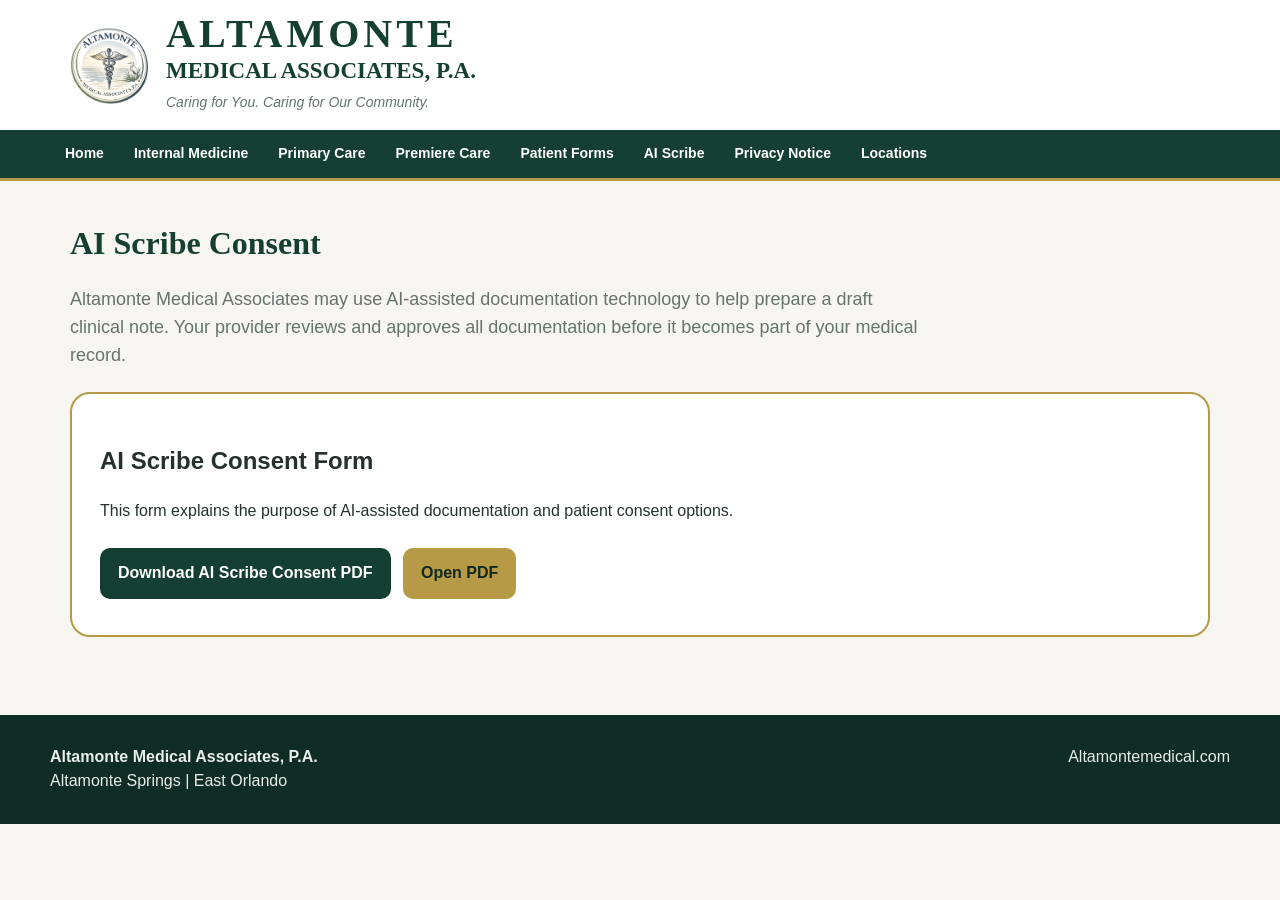
==== ai-scribe-consent.html @ 3f4cb109 "Add files via upload" ====
<!doctype html>
<html lang="en">
<head>
<meta charset="utf-8">
<meta name="viewport" content="width=device-width, initial-scale=1">
<title>AI Scribe Consent | Altamonte Medical Associates</title>
<meta name="description" content="Altamonte Medical Associates, P.A. provides physician-led internal medicine and primary care in Altamonte Springs and East Orlando.">
<link rel="stylesheet" href="styles.css">
</head>
<body>
<header class="site-header">
  <div class="header-inner">
    <img src="logo.png" alt="Altamonte Medical Associates logo" class="logo">
    <div>
      <div class="brand-main">ALTAMONTE</div>
      <div class="brand-sub">MEDICAL ASSOCIATES, P.A.</div>
      <div class="tagline">Caring for You. Caring for Our Community.</div>
    </div>
    <button class="menu-toggle" aria-expanded="false">Menu</button>
  </div>
  <nav class="nav">
    <div class="nav-inner">
      <a href="index.html">Home</a>
      <a href="internal-medicine-orlando.html">Internal Medicine</a>
      <a href="primary-care-orlando.html">Primary Care</a>
      <a href="premiere-care-orlando.html">Premiere Care</a>
      <a href="intake-forms.html">Patient Forms</a>
      <a href="ai-scribe-consent.html">AI Scribe</a>
      <a href="notice-of-privacy.html">Privacy Notice</a>
      <a href="locations.html">Locations</a>
    </div>
  </nav>
</header>

<main class="container">
  <h1 class="section-title">AI Scribe Consent</h1>
  <p class="lead">Altamonte Medical Associates may use AI-assisted documentation technology to help prepare a draft clinical note. Your provider reviews and approves all documentation before it becomes part of your medical record.</p>
  <div class="form-download">
    <h2>AI Scribe Consent Form</h2>
    <p>This form explains the purpose of AI-assisted documentation and patient consent options.</p>
    <a class="btn green" href="ai-scribe-consent-form.pdf" download>Download AI Scribe Consent PDF</a>
    <a class="btn" href="ai-scribe-consent-form.pdf" target="_blank" rel="noopener">Open PDF</a>
  </div>
</main>
<footer>
  <div class="footer-inner">
    <div><strong>Altamonte Medical Associates, P.A.</strong><br>Altamonte Springs | East Orlando</div>
    <div>Altamontemedical.com</div>
  </div>
</footer>
<script src="script.js"></script>
</body>
</html>
---- styles.css ----
:root{
  --green:#143f32;
  --green2:#0f2d25;
  --gold:#b79a45;
  --cream:#f7f5ef;
  --light:#fbfaf6;
  --text:#26302d;
  --muted:#66736e;
  --border:#ddd7c5;
}
*{box-sizing:border-box}
html{scroll-behavior:smooth}
body{
  margin:0;
  font-family:Arial, Helvetica, sans-serif;
  color:var(--text);
  background:var(--cream);
  line-height:1.55;
}
a{color:var(--green)}
.site-header{
  background:#fff;
  border-bottom:3px solid var(--gold);
  position:sticky;
  top:0;
  z-index:20;
}
.header-inner{
  max-width:1180px;
  margin:0 auto;
  padding:16px 20px;
  display:flex;
  align-items:center;
  gap:18px;
}
.logo{width:78px;height:78px;object-fit:contain;flex:0 0 auto}
.brand-main{
  font-family:Georgia,'Times New Roman',serif;
  color:var(--green);
  font-weight:700;
  letter-spacing:4px;
  font-size:40px;
  line-height:.92;
}
.brand-sub{
  font-family:Georgia,'Times New Roman',serif;
  color:var(--green);
  font-weight:700;
  font-size:23px;
}
.tagline{font-style:italic;color:var(--muted);font-size:14px;margin-top:4px}
.menu-toggle{
  margin-left:auto;
  border:2px solid var(--green);
  background:#fff;
  color:var(--green);
  border-radius:9px;
  padding:10px 14px;
  font-weight:700;
  display:none;
}
.nav{
  background:var(--green);
}
.nav-inner{
  max-width:1180px;
  margin:0 auto;
  display:flex;
  flex-wrap:wrap;
}
.nav a{
  color:#fff;
  text-decoration:none;
  padding:13px 15px;
  display:block;
  font-size:14px;
  font-weight:700;
}
.nav a:hover{background:#205646}
.hero{
  background:linear-gradient(135deg,var(--green2),#235b49);
  color:#fff;
  border-bottom:5px solid var(--gold);
}
.hero-inner{
  max-width:1180px;
  margin:0 auto;
  padding:64px 20px;
  display:grid;
  grid-template-columns:1.35fr .85fr;
  gap:32px;
  align-items:center;
}
.kicker{color:#e9d99f;text-transform:uppercase;letter-spacing:2px;font-weight:700;font-size:13px}
.hero h1{
  font-family:Georgia,'Times New Roman',serif;
  font-size:46px;
  line-height:1.1;
  margin:10px 0 16px;
}
.hero p{font-size:18px;color:#f4f6f3}
.panel{
  background:#fff;
  color:var(--text);
  border:1px solid var(--border);
  border-radius:20px;
  padding:28px;
  box-shadow:0 12px 30px rgba(0,0,0,.13);
}
.panel h3{margin-top:0}
.btn{
  display:inline-block;
  background:var(--gold);
  color:#102a22;
  padding:13px 18px;
  border-radius:10px;
  font-weight:800;
  text-decoration:none;
  margin:8px 8px 8px 0;
}
.btn.green{background:var(--green);color:#fff}
.btn.outline{background:transparent;border:2px solid #fff;color:#fff}
.btn.white{background:#fff;color:var(--green)}
.container{max-width:1180px;margin:0 auto;padding:38px 20px}
.section-title{
  font-family:Georgia,'Times New Roman',serif;
  color:var(--green);
  font-size:32px;
  margin:0 0 10px;
}
.lead{font-size:18px;color:var(--muted);max-width:850px}
.grid{display:grid;grid-template-columns:repeat(3,1fr);gap:18px}
.grid.two{grid-template-columns:repeat(2,1fr)}
.card{
  background:#fff;
  border:1px solid var(--border);
  border-radius:18px;
  padding:24px;
  box-shadow:0 6px 20px rgba(0,0,0,.05);
}
.card h3{
  font-family:Georgia,'Times New Roman',serif;
  color:var(--green);
  margin:0 0 10px;
}
.callout{
  border-left:5px solid var(--gold);
  background:#fffdf7;
  padding:18px 20px;
  border-radius:12px;
}
.location{
  background:#fff;
  border:1px solid var(--border);
  border-radius:18px;
  padding:24px;
}
.form-download{
  background:#fff;
  border:2px solid var(--gold);
  border-radius:20px;
  padding:28px;
  margin-top:22px;
}
footer{
  background:var(--green2);
  color:#e8eee9;
  padding:30px 20px;
  margin-top:40px;
}
.footer-inner{max-width:1180px;margin:0 auto;display:flex;justify-content:space-between;gap:18px;flex-wrap:wrap}
.small{font-size:13px;color:var(--muted)}
@media(max-width:850px){
  .menu-toggle{display:block}
  .nav{display:none}
  .nav.open{display:block}
  .nav-inner{display:block}
  .header-inner{align-items:flex-start}
  .logo{width:64px;height:64px}
  .brand-main{font-size:30px}
  .brand-sub{font-size:17px}
  .hero-inner{grid-template-columns:1fr;padding:42px 20px}
  .hero h1{font-size:35px}
  .grid,.grid.two{grid-template-columns:1fr}
}
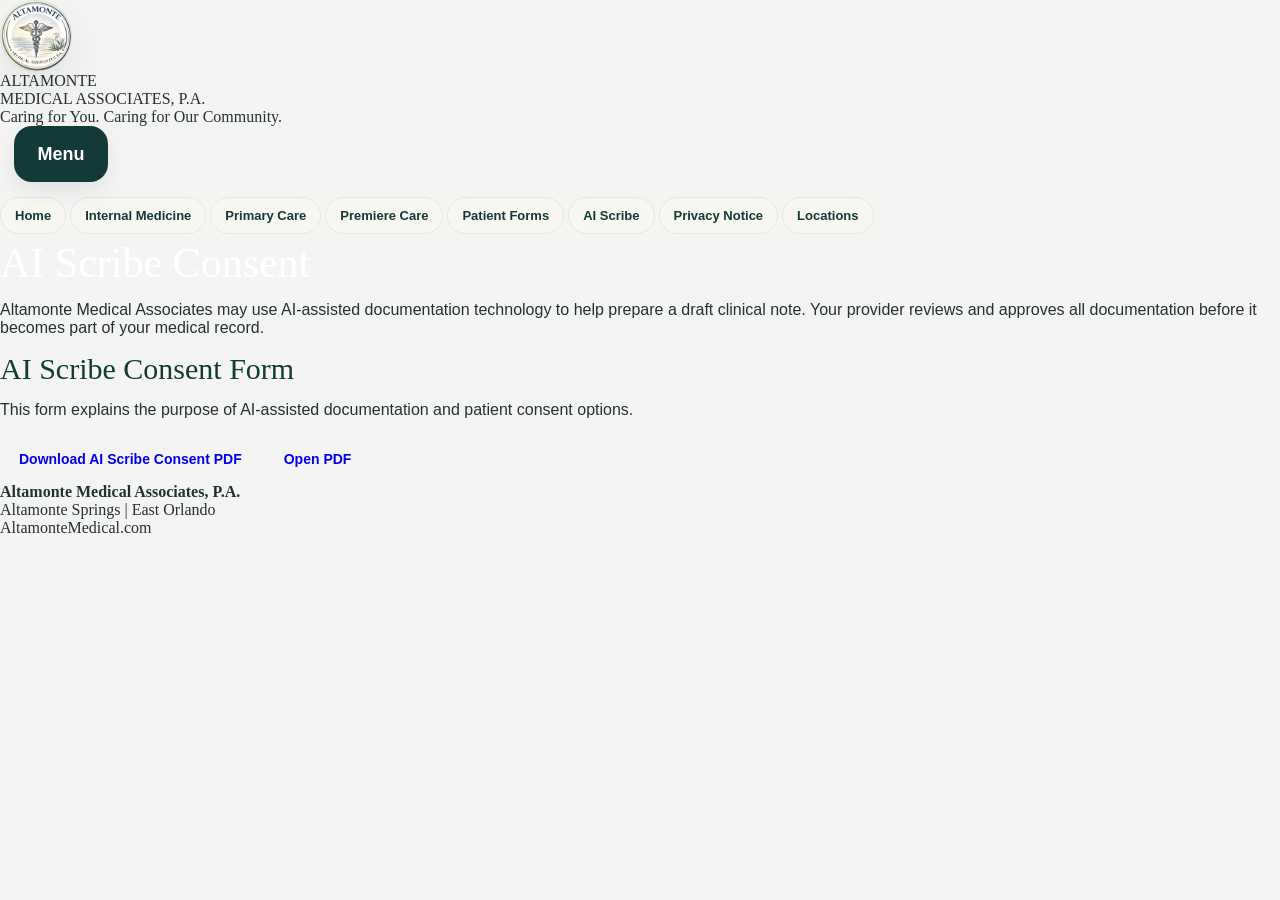
==== commit 6c45adc4: "Add files via upload" ====
--- a/ai-scribe-consent.html
+++ b/ai-scribe-consent.html
@@ -45,7 +45,7 @@
 <footer>
   <div class="footer-inner">
     <div><strong>Altamonte Medical Associates, P.A.</strong><br>Altamonte Springs | East Orlando</div>
-    <div>Altamontemedical.com</div>
+    <div>AltamonteMedical.com</div>
   </div>
 </footer>
 <script src="script.js"></script>
--- a/styles.css
+++ b/styles.css
@@ -1,186 +1,624 @@
-
-:root{
-  --green:#143f32;
-  --green2:#0f2d25;
-  --gold:#b79a45;
-  --cream:#f7f5ef;
-  --light:#fbfaf6;
-  --text:#26302d;
-  --muted:#66736e;
-  --border:#ddd7c5;
-}
-*{box-sizing:border-box}
-html{scroll-behavior:smooth}
-body{
-  margin:0;
-  font-family:Arial, Helvetica, sans-serif;
-  color:var(--text);
-  background:var(--cream);
-  line-height:1.55;
-}
-a{color:var(--green)}
-.site-header{
-  background:#fff;
-  border-bottom:3px solid var(--gold);
-  position:sticky;
-  top:0;
-  z-index:20;
-}
-.header-inner{
-  max-width:1180px;
-  margin:0 auto;
-  padding:16px 20px;
-  display:flex;
+:root{--deep:#123a38;--gold:#b38a4a;--ink:#243131;--muted:#5f6d6b;--line:#d8ddd9;--panel:#f8f6f1;--shadow:0 18px 40px rgba(16,24,40,.08)}
+*{box-sizing:border-box}html{scroll-behavior:smooth}body{margin:0;font-family:Georgia,"Times New Roman",serif;background:#f4f5f3;color:var(--ink)}
+.wrap{max-width:1120px;margin:0 auto;padding:0 20px}.topbar{background:linear-gradient(180deg,#fff,#fbfaf8);border-bottom:1px solid rgba(18,58,56,.08);position:sticky;top:0;z-index:10}
+.brand{display:flex;align-items:center;justify-content:space-between;gap:20px;padding:22px 0}.brand-left{display:flex;align-items:center;gap:18px}
+.logo{width:72px;height:72px;border-radius:50%;display:flex;align-items:center;justify-content:center;background:radial-gradient(circle at 35% 35%,#fff,#f1ede5 65%,#e7e0d1 100%);border:1px solid rgba(18,58,56,.1);box-shadow:var(--shadow);color:var(--deep);font-weight:700;font-size:27px}
+.kicker,.eyebrow,.mini,label,input,select,textarea,p,li,a,button,.notice,.form-sub,.small{font-family:Arial,sans-serif}.kicker{color:var(--gold);font-size:12px;font-weight:700;letter-spacing:.18em;text-transform:uppercase}
+.name{font-size:40px;line-height:.95;color:var(--deep);margin:6px 0 0;font-weight:600}.line{flex:1;height:1px;background:linear-gradient(90deg,rgba(179,138,74,.55),rgba(179,138,74,.08))}
+.hero,.card,.form-card{background:#fff;border-radius:30px;box-shadow:var(--shadow);border:1px solid rgba(18,58,56,.06)}.hero{margin:28px 0;overflow:hidden;background:radial-gradient(circle at 80% 20%,rgba(179,138,74,.14),transparent 28%),linear-gradient(135deg,#143c3a,#1a4d4a 56%,#173e3c);color:#fff}
+.hero-inner{padding:40px 38px}.eyebrow{display:inline-block;padding:9px 15px;border-radius:999px;background:rgba(255,255,255,.08);border:1px solid rgba(255,255,255,.12);color:#eedbb8;font-size:12px;font-weight:700;letter-spacing:.18em;text-transform:uppercase}
+h1{margin:16px 0 14px;color:#fff;font-size:42px;line-height:1.02;font-weight:500}h2{margin:0 0 10px;color:var(--deep);font-size:30px;line-height:1.08;font-weight:500}
+.hero p{font-size:16px;line-height:1.72;max-width:760px;color:rgba(255,255,255,.92)}.actions{display:flex;flex-wrap:wrap;gap:12px;margin-top:20px}
+.btn{display:inline-flex;align-items:center;justify-content:center;min-height:48px;padding:12px 18px;border-radius:999px;text-decoration:none;border:1px solid transparent;font-weight:700;font-size:14px}.btn-primary{background:#fff;color:var(--deep)}.btn-secondary{background:rgba(255,255,255,.08);border-color:rgba(255,255,255,.18);color:#fff}
+.section{padding:0 0 24px}.grid{display:grid;grid-template-columns:1.1fr .9fr;gap:24px}.card{padding:28px}ul{padding-left:18px;margin:8px 0 0}li{margin:8px 0;line-height:1.65;color:#3d4b4a}
+.notice{padding:14px 16px;background:#fbf8f2;border-left:4px solid var(--gold);border-radius:14px;font-size:14px;line-height:1.7;color:#495756}.meta{padding:16px 18px;background:var(--panel);border-radius:20px;border:1px solid rgba(18,58,56,.08);margin:0 0 12px}.meta .mini{display:block;color:var(--gold);font-size:12px;font-weight:700;letter-spacing:.12em;text-transform:uppercase;margin-bottom:6px}.meta div{font-size:15px;line-height:1.58}
+.nav{display:flex;flex-wrap:wrap;gap:10px;margin:24px 0 18px}.nav a{text-decoration:none;padding:10px 14px;border-radius:999px;background:var(--panel);border:1px solid rgba(18,58,56,.08);font-size:13px;font-weight:700;color:var(--deep)}
+.form-card{padding:26px;margin:18px 0}.form-sub{font-size:14px;color:var(--muted)}.fieldgrid{display:grid;grid-template-columns:1fr 1fr;gap:16px}.fieldgrid3{display:grid;grid-template-columns:1fr 1fr 1fr;gap:16px}.field{display:flex;flex-direction:column;gap:8px}
+label{font-size:13px;font-weight:700;color:var(--deep)}input,select,textarea{padding:12px 14px;border-radius:15px;border:1px solid var(--line);font-size:15px;background:#fff;color:var(--ink);width:100%}textarea{min-height:118px;resize:vertical}
+fieldset{border:1px solid rgba(18,58,56,.09);border-radius:16px;padding:14px}legend{padding:0 8px;font-family:Arial,sans-serif;font-size:13px;color:var(--deep);font-weight:700}.inline{display:flex;flex-wrap:wrap;gap:16px}
+.print-actions{display:flex;flex-wrap:wrap;gap:12px;margin-top:20px}button{padding:12px 18px;border:none;border-radius:999px;background:var(--deep);color:#fff;font-weight:700;cursor:pointer}button.alt{background:#e8efee;color:var(--deep)}.small{font-size:12px;color:#677573;line-height:1.6}
+@media print{.topbar,.nav,.actions,.print-actions{display:none!important}body{background:#fff}.card,.hero,.form-card{box-shadow:none;border:1px solid #ccc}}
+@media (max-width:860px){.grid,.fieldgrid,.fieldgrid3{grid-template-columns:1fr}.name{font-size:30px}h1{font-size:32px}}
+.site-logo{width:82px;height:82px;object-fit:contain;display:block;flex:0 0 auto}
+
+
+
+
+
+
+.topbar{position:sticky;top:0;z-index:1000;transition:padding .22s ease, box-shadow .22s ease, background .22s ease}
+.brand{transition:padding .22s ease, gap .22s ease}
+.practice-name{transition:font-size .22s ease, line-height .22s ease}
+.practice-kicker{transition:font-size .22s ease}
+.site-logo{transition:width .22s ease, height .22s ease}
+.topbar.scrolled{box-shadow:0 10px 24px rgba(16,24,40,.08);background:rgba(255,255,255,.96)}
+.topbar.scrolled .brand{padding:14px 0}
+.topbar.scrolled .site-logo{width:64px;height:64px}
+.topbar.scrolled .practice-name{font-size:32px}
+.topbar.scrolled .practice-kicker{font-size:11px}
+@media (max-width:860px){
+  .site-logo{width:68px;height:68px}
+  .topbar.scrolled .site-logo{width:52px;height:52px}
+  .topbar.scrolled .practice-name{font-size:24px}
+  .brand-left{align-items:center}
+}
+
+
+
+
+
+.mobile-menu a{text-decoration:none;color:#123a38;font-family:Arial,sans-serif;font-size:14px;font-weight:700}
+
+@media (max-width:860px){
+  
+  .desktop-links{display:none !important}
+}
+
+
+
+
+
+
+
+
+
+
+
+
+.menu-toggle{
+  display:inline-flex;
   align-items:center;
-  gap:18px;
-}
-.logo{width:78px;height:78px;object-fit:contain;flex:0 0 auto}
-.brand-main{
-  font-family:Georgia,'Times New Roman',serif;
-  color:var(--green);
+  justify-content:center;
+  min-width:94px;
+  height:56px;
+  margin-left:18px;
+  padding:0 18px;
+  border-radius:18px;
+  border:1px solid rgba(18,58,56,.10);
+  background:#123a38;
+  color:#ffffff !important;
+  font-family:Arial,sans-serif;
+  font-size:18px;
   font-weight:700;
-  letter-spacing:4px;
-  font-size:40px;
-  line-height:.92;
-}
-.brand-sub{
-  font-family:Georgia,'Times New Roman',serif;
-  color:var(--green);
-  font-weight:700;
-  font-size:23px;
-}
-.tagline{font-style:italic;color:var(--muted);font-size:14px;margin-top:4px}
-.menu-toggle{
-  margin-left:auto;
-  border:2px solid var(--green);
-  background:#fff;
-  color:var(--green);
-  border-radius:9px;
-  padding:10px 14px;
-  font-weight:700;
-  display:none;
-}
-.nav{
-  background:var(--green);
-}
-.nav-inner{
-  max-width:1180px;
-  margin:0 auto;
-  display:flex;
-  flex-wrap:wrap;
-}
-.nav a{
-  color:#fff;
-  text-decoration:none;
-  padding:13px 15px;
+  line-height:1;
+  box-shadow:0 10px 22px rgba(16,24,40,.08);
+  cursor:pointer;
+  flex:0 0 auto;
+}
+.menu-toggle:hover{opacity:.92}
+.mobile-menu{
+  position:fixed;
+  top:96px;
+  left:14px;
+  right:14px;
+  z-index:1001;
+  opacity:0;
+  transform:translateY(-10px);
+  pointer-events:none;
+  transition:opacity .22s ease, transform .22s ease;
+}
+.mobile-menu.active{
+  opacity:1;
+  transform:translateY(0);
+  pointer-events:auto;
+}
+.mobile-menu-panel{
+  background:#ffffff !important;
+  border:1px solid rgba(18,58,56,.08);
+  border-radius:20px;
+  box-shadow:0 18px 38px rgba(16,24,40,.10);
+  overflow:hidden;
+}
+.mobile-menu-links{
+  display:grid;
+  gap:0;
+  max-height:70vh;
+  overflow:auto;
+}
+.mobile-menu-links a{
   display:block;
+  padding:14px 16px;
+  color:#123a38 !important;
+  opacity:1 !important;
+  text-decoration:none !important;
+  font-family:Arial,sans-serif;
   font-size:14px;
   font-weight:700;
-}
-.nav a:hover{background:#205646}
-.hero{
-  background:linear-gradient(135deg,var(--green2),#235b49);
-  color:#fff;
-  border-bottom:5px solid var(--gold);
-}
-.hero-inner{
-  max-width:1180px;
-  margin:0 auto;
-  padding:64px 20px;
+  border-top:1px solid rgba(18,58,56,.08);
+  background:#ffffff !important;
+}
+.mobile-menu-links a:first-child{border-top:none}
+.btn-primary,.btn-primary:link,.btn-primary:visited{
+  color:#123a38 !important;
+}
+.btn-secondary,.btn-secondary:link,.btn-secondary:visited{
+  color:#ffffff !important;
+}
+.hero-learn .learn-more-btn,
+.hero-learn .learn-more-btn:link,
+.hero-learn .learn-more-btn:visited,
+a.learn-more-btn,
+a.learn-more-btn:link,
+a.learn-more-btn:visited{
+  color:#F5F5F2 !important;
+  text-decoration:none !important;
+}
+@media (max-width:860px){
+  .menu-toggle{
+    min-width:84px;
+    height:50px;
+    font-size:16px;
+    border-radius:16px;
+    margin-left:14px;
+  }
+  .mobile-menu{top:86px}
+}
+
+
+/* === Final force-fix redo: boxed links, readable call buttons, narrower right-aligned forms menus === */
+.boxed-link,
+.boxed-link:link,
+.boxed-link:visited{
+  display:inline-flex;
+  align-items:center;
+  justify-content:center;
+  min-height:46px;
+  padding:11px 16px;
+  border-radius:10px;
+  border:1px solid rgba(18,58,56,.16);
+  background:#fffdf9 !important;
+  color:#123a38 !important;
+  text-decoration:none !important;
+  font-family:Arial,sans-serif;
+  font-size:14px;
+  font-weight:700;
+  line-height:1.1;
+  box-shadow:0 8px 18px rgba(16,24,40,.06);
+}
+.boxed-link:hover,
+.boxed-link:active,
+.boxed-link:focus{
+  color:#123a38 !important;
+  text-decoration:none !important;
+  opacity:.96;
+}
+.hero-trust{
+  align-items:center;
+}
+.hero-trust .boxed-link{
+  margin-top:0 !important;
+}
+.hero-trust .boxed-link.premier-offset{
+  margin-left:14px;
+}
+@media (max-width:760px){
+  .hero-trust .boxed-link,
+  .hero-trust .boxed-link.premier-offset{
+    margin-left:0;
+    width:100%;
+  }
+}
+
+.service-page .btn.btn-secondary[href^="tel:"],
+.service-page .btn.btn-secondary[href^="tel:"]:link,
+.service-page .btn.btn-secondary[href^="tel:"]:visited{
+  background:#ffffff !important;
+  color:#111111 !important;
+  border:1px solid rgba(18,58,56,.10) !important;
+  box-shadow:0 8px 20px rgba(16,24,40,.08) !important;
+}
+.service-page .btn.btn-secondary[href^="tel:"]:hover,
+.service-page .btn.btn-secondary[href^="tel:"]:active,
+.service-page .btn.btn-secondary[href^="tel:"]:focus{
+  color:#111111 !important;
+}
+
+.forms-page .mobile-menu,
+.digital-packet-page .mobile-menu{
+  left:auto !important;
+  right:12px !important;
+  width:min(250px, calc(100vw - 24px)) !important;
+  top:88px !important;
+}
+.forms-page .mobile-menu-panel,
+.digital-packet-page .mobile-menu-panel{
+  width:100% !important;
+  margin-left:auto !important;
+  border-radius:18px !important;
+}
+.forms-page .mobile-menu-links a,
+.digital-packet-page .mobile-menu-links a{
+  padding:11px 12px !important;
+  font-size:13px !important;
+}
+.forms-page .btn.btn-primary,
+.forms-page .btn.btn-primary:link,
+.forms-page .btn.btn-primary:visited,
+.digital-packet-page .btn.btn-primary,
+.digital-packet-page .btn.btn-primary:link,
+.digital-packet-page .btn.btn-primary:visited{
+  color:#123a38 !important;
+}
+
+
+
+/* FINAL TWEAKS: make Learn More / New Patient Forms text dark and readable on all pages */
+.learn-more-btn,
+.learn-more-btn:link,
+.learn-more-btn:visited,
+.learn-more-btn:hover,
+.learn-more-btn:active,
+.learn-more-btn:focus{
+  display:inline-flex !important;
+  align-items:center !important;
+  justify-content:center !important;
+  min-height:46px !important;
+  padding:11px 16px !important;
+  border-radius:10px !important;
+  border:1px solid rgba(18,58,56,.16) !important;
+  background:#fffdf9 !important;
+  color:#123a38 !important;
+  text-decoration:none !important;
+  font-family:Arial,sans-serif !important;
+  font-size:14px !important;
+  font-weight:700 !important;
+  line-height:1.1 !important;
+  box-shadow:0 8px 18px rgba(16,24,40,.06) !important;
+}
+
+/* Homepage spacing so Learn More sits left and New Patient Forms sits more right */
+.hero-learn{
+  display:flex !important;
+  align-items:center !important;
+  justify-content:space-between !important;
+  gap:18px !important;
+  width:100% !important;
+  max-width:520px !important;
+  margin-top:14px !important;
+}
+.hero-learn .learn-more-btn:last-child{
+  margin-left:auto !important;
+}
+
+@media (max-width:760px){
+  .hero-learn{
+    flex-direction:column !important;
+    align-items:stretch !important;
+    max-width:none !important;
+  }
+  .hero-learn .learn-more-btn:last-child{
+    margin-left:0 !important;
+  }
+}
+
+
+
+/* Final consistency pass: boxed CTA links, menu behavior, hover animation, anchor offsets */
+.learn-more-btn,
+.learn-more-btn:link,
+.learn-more-btn:visited,
+.learn-more-btn:hover,
+.learn-more-btn:active,
+.learn-more-btn:focus,
+.hero-learn .learn-more-btn,
+.hero-trust .learn-more-btn{
+  display:inline-flex !important;
+  align-items:center !important;
+  justify-content:center !important;
+  min-height:46px !important;
+  padding:11px 16px !important;
+  border-radius:10px !important;
+  border:1px solid rgba(18,58,56,.16) !important;
+  background:#fffdf9 !important;
+  color:#123a38 !important;
+  text-decoration:none !important;
+  font-family:Arial,sans-serif !important;
+  font-size:14px !important;
+  font-weight:700 !important;
+  line-height:1.1 !important;
+  box-shadow:0 8px 18px rgba(16,24,40,.06) !important;
+  transition:transform .18s ease, box-shadow .18s ease, opacity .18s ease !important;
+}
+.learn-more-btn:hover,
+.hero-learn .learn-more-btn:hover,
+.hero-trust .learn-more-btn:hover{
+  color:#123a38 !important;
+  transform:translateY(-2px) !important;
+  box-shadow:0 12px 24px rgba(16,24,40,.10) !important;
+  opacity:1 !important;
+}
+
+.hero-learn{
+  display:flex !important;
+  align-items:center !important;
+  justify-content:space-between !important;
+  gap:18px !important;
+  width:100% !important;
+  max-width:520px !important;
+  margin-top:14px !important;
+}
+.hero-learn .learn-more-btn:first-child{margin-right:auto !important;}
+.hero-learn .learn-more-btn:last-child{margin-left:auto !important;}
+
+.menu-toggle{
+  transition:transform .18s ease, box-shadow .18s ease, opacity .18s ease, background .18s ease !important;
+}
+.menu-toggle:hover{
+  transform:translateY(-2px) !important;
+  box-shadow:0 14px 28px rgba(16,24,40,.12) !important;
+  opacity:1 !important;
+}
+.mobile-menu{
+  display:block;
+  opacity:0;
+  transform:translateY(-10px);
+  pointer-events:none;
+  visibility:hidden;
+}
+.mobile-menu.open{
+  opacity:1 !important;
+  transform:translateY(0) !important;
+  pointer-events:auto !important;
+  visibility:visible !important;
+}
+.mobile-menu-panel{
+  background:rgba(255,255,255,.98) !important;
+  border:1px solid rgba(18,58,56,.08) !important;
+  border-radius:20px !important;
+  box-shadow:0 18px 38px rgba(16,24,40,.10) !important;
+  overflow:hidden !important;
+  backdrop-filter:blur(10px) !important;
+}
+.mobile-menu-links{
+  display:grid !important;
+  gap:0 !important;
+}
+.mobile-menu-links a{
+  display:block !important;
+  padding:14px 16px !important;
+  color:#123a38 !important;
+  text-decoration:none !important;
+  font-size:15px !important;
+  font-weight:600 !important;
+  border-bottom:1px solid rgba(18,58,56,.07) !important;
+  background:#fff !important;
+}
+.mobile-menu-links a:last-child{border-bottom:none !important;}
+.mobile-menu-cta{
+  display:grid !important;
+  gap:10px !important;
+  padding:14px 16px 16px !important;
+  background:linear-gradient(180deg,rgba(250,248,244,.92),rgba(255,255,255,.98)) !important;
+  border-top:1px solid rgba(18,58,56,.07) !important;
+}
+.mobile-menu-cta a{
+  display:flex !important;
+  align-items:center !important;
+  justify-content:center !important;
+  min-height:46px !important;
+  border-radius:999px !important;
+  text-decoration:none !important;
+  font-weight:700 !important;
+}
+#services,
+#conditions,
+#physicians,
+#locations,
+#what-to-expect,
+#faq,
+#premiere,
+section[id],
+div[id]{
+  scroll-margin-top:118px !important;
+}
+@media (max-width:760px){
+  .hero-learn{
+    flex-direction:column !important;
+    align-items:stretch !important;
+    max-width:none !important;
+  }
+  .hero-learn .learn-more-btn:first-child,
+  .hero-learn .learn-more-btn:last-child{
+    margin-left:0 !important;
+    margin-right:0 !important;
+    width:100% !important;
+  }
+  #services,
+  #conditions,
+  #physicians,
+  #locations,
+  #what-to-expect,
+  #faq,
+  #premiere,
+  section[id],
+  div[id]{
+    scroll-margin-top:100px !important;
+  }
+}
+
+.call-dark{background:#123a38 !important;color:#fff !important;border:1px solid rgba(18,58,56,.10) !important;}
+.call-dark:hover{color:#fff !important;}
+
+
+
+/* FINAL CONSISTENCY FIXES */
+.boxed-link,
+.learn-more-btn,
+.learn-more-btn:link,
+.learn-more-btn:visited,
+.learn-more-btn:hover,
+.learn-more-btn:active,
+.learn-more-btn:focus{
+  display:inline-flex !important;
+  align-items:center !important;
+  justify-content:center !important;
+  min-height:46px !important;
+  padding:11px 16px !important;
+  border-radius:10px !important;
+  border:1px solid rgba(18,58,56,.16) !important;
+  background:#fffdf9 !important;
+  color:#123a38 !important;
+  text-decoration:none !important;
+  font-family:Arial,sans-serif !important;
+  font-size:14px !important;
+  font-weight:700 !important;
+  line-height:1.1 !important;
+  box-shadow:0 8px 18px rgba(16,24,40,.06) !important;
+}
+
+.mobile-menu{
+  display:none;
+  position:absolute;
+  top:88px;
+  right:12px;
+  z-index:9999;
+  width:min(250px, calc(100vw - 24px));
+  opacity:0;
+  transform:translateY(-6px);
+  pointer-events:none;
+  transition:opacity .18s ease, transform .18s ease;
+}
+.mobile-menu.open{
+  display:block !important;
+  opacity:1 !important;
+  transform:translateY(0) !important;
+  pointer-events:auto !important;
+}
+.mobile-menu-panel{
+  width:100%;
+  margin-left:auto;
+  border-radius:18px;
+  overflow:hidden;
+  background:#fffdf9;
+  border:1px solid rgba(18,58,56,.10);
+  box-shadow:0 18px 35px rgba(16,24,40,.14);
+}
+.mobile-menu-links a{
+  display:block;
+  padding:12px 14px;
+  color:#123a38 !important;
+  text-decoration:none !important;
+  background:#fffdf9;
+  border-bottom:1px solid rgba(18,58,56,.07);
+  font-family:Arial,sans-serif;
+  font-size:14px;
+  font-weight:700;
+}
+.mobile-menu-links a:hover{
+  background:#f4efe5;
+}
+.mobile-menu-cta{
   display:grid;
-  grid-template-columns:1.35fr .85fr;
-  gap:32px;
+  gap:8px;
+  padding:12px;
+  background:#fbf8f2;
+}
+.call-dark{
+  display:inline-flex;
   align-items:center;
-}
-.kicker{color:#e9d99f;text-transform:uppercase;letter-spacing:2px;font-weight:700;font-size:13px}
-.hero h1{
-  font-family:Georgia,'Times New Roman',serif;
-  font-size:46px;
-  line-height:1.1;
-  margin:10px 0 16px;
-}
-.hero p{font-size:18px;color:#f4f6f3}
-.panel{
+  justify-content:center;
+  min-height:44px;
+  padding:10px 14px;
+  border-radius:12px;
   background:#fff;
-  color:var(--text);
-  border:1px solid var(--border);
-  border-radius:20px;
-  padding:28px;
-  box-shadow:0 12px 30px rgba(0,0,0,.13);
-}
-.panel h3{margin-top:0}
-.btn{
-  display:inline-block;
-  background:var(--gold);
-  color:#102a22;
-  padding:13px 18px;
-  border-radius:10px;
-  font-weight:800;
-  text-decoration:none;
-  margin:8px 8px 8px 0;
-}
-.btn.green{background:var(--green);color:#fff}
-.btn.outline{background:transparent;border:2px solid #fff;color:#fff}
-.btn.white{background:#fff;color:var(--green)}
-.container{max-width:1180px;margin:0 auto;padding:38px 20px}
-.section-title{
-  font-family:Georgia,'Times New Roman',serif;
-  color:var(--green);
-  font-size:32px;
-  margin:0 0 10px;
-}
-.lead{font-size:18px;color:var(--muted);max-width:850px}
-.grid{display:grid;grid-template-columns:repeat(3,1fr);gap:18px}
-.grid.two{grid-template-columns:repeat(2,1fr)}
-.card{
-  background:#fff;
-  border:1px solid var(--border);
-  border-radius:18px;
-  padding:24px;
-  box-shadow:0 6px 20px rgba(0,0,0,.05);
-}
-.card h3{
-  font-family:Georgia,'Times New Roman',serif;
-  color:var(--green);
-  margin:0 0 10px;
-}
-.callout{
-  border-left:5px solid var(--gold);
-  background:#fffdf7;
-  padding:18px 20px;
-  border-radius:12px;
-}
-.location{
-  background:#fff;
-  border:1px solid var(--border);
-  border-radius:18px;
-  padding:24px;
-}
-.form-download{
-  background:#fff;
-  border:2px solid var(--gold);
-  border-radius:20px;
-  padding:28px;
-  margin-top:22px;
-}
-footer{
-  background:var(--green2);
-  color:#e8eee9;
-  padding:30px 20px;
-  margin-top:40px;
-}
-.footer-inner{max-width:1180px;margin:0 auto;display:flex;justify-content:space-between;gap:18px;flex-wrap:wrap}
-.small{font-size:13px;color:var(--muted)}
-@media(max-width:850px){
-  .menu-toggle{display:block}
-  .nav{display:none}
-  .nav.open{display:block}
-  .nav-inner{display:block}
-  .header-inner{align-items:flex-start}
-  .logo{width:64px;height:64px}
-  .brand-main{font-size:30px}
-  .brand-sub{font-size:17px}
-  .hero-inner{grid-template-columns:1fr;padding:42px 20px}
-  .hero h1{font-size:35px}
-  .grid,.grid.two{grid-template-columns:1fr}
-}
+  border:1px solid rgba(18,58,56,.10);
+  color:#111 !important;
+  text-decoration:none !important;
+  font-weight:700;
+}
+.menu-toggle{
+  transition:transform .18s ease, box-shadow .18s ease, background .18s ease;
+}
+.menu-toggle:hover{
+  transform:translateY(-2px);
+  box-shadow:0 10px 24px rgba(16,24,40,.10);
+}
+@media (max-width:760px){
+  .hero-learn{
+    display:flex !important;
+    flex-direction:column !important;
+    align-items:stretch !important;
+    gap:12px !important;
+  }
+}
+
+
+/* FIX: New Patient Forms text visibility in mobile menu */
+.mobile-menu-links a,
+.mobile-menu-links a:visited {
+    color: #1f4d45 !important;
+    opacity: 1 !important;
+}
+
+.mobile-menu-links a.button,
+.mobile-menu-links a.cta,
+.mobile-menu-links a[href*="new"] {
+    color: #1f4d45 !important;
+    background: transparent !important;
+    opacity: 1 !important;
+}
+
+
+/* Permanent fix: keep New Patient Forms aligned like all other menu items */
+.mobile-menu-links a[href="intake-forms.html"]{
+  display:block !important;
+  padding:12px 14px !important;
+  margin:0 !important;
+  text-align:left !important;
+  text-indent:0 !important;
+  color:#123a38 !important;
+  background:#fffdf9 !important;
+  font-size:14px !important;
+  font-weight:700 !important;
+  line-height:1.35 !important;
+  border-bottom:1px solid rgba(18,58,56,.07) !important;
+  border-radius:0 !important;
+  box-shadow:none !important;
+  transform:none !important;
+}
+
+
+/* Global mobile menu optimization across all pages */
+.mobile-menu{
+  max-height: none !important;
+}
+.mobile-menu-panel{
+  max-height: 82vh !important;
+  overflow-y: auto !important;
+  -webkit-overflow-scrolling: touch !important;
+  overscroll-behavior: contain !important;
+}
+.mobile-menu-links{
+  max-height: none !important;
+}
+.mobile-menu-links a{
+  scroll-margin-top: 90px !important;
+}
+.mobile-menu-cta{
+  position: relative !important;
+  bottom: 0 !important;
+  padding-bottom: 14px !important;
+}
+@media (max-width:760px){
+  .mobile-menu{
+    max-width: calc(100vw - 20px) !important;
+  }
+  .mobile-menu-panel{
+    max-height: 78vh !important;
+  }
+}
+
+
+/* Slight left nudge for menu buttons on pages where they hug the right edge */
+#menuToggle,
+.menu-toggle{
+  margin-right: 4px !important;
+  transform: translateX(-4px) !important;
+}
+@media (max-width:760px){
+  #menuToggle,
+  .menu-toggle{
+    margin-right: 2px !important;
+    transform: translateX(-6px) !important;
+  }
+}
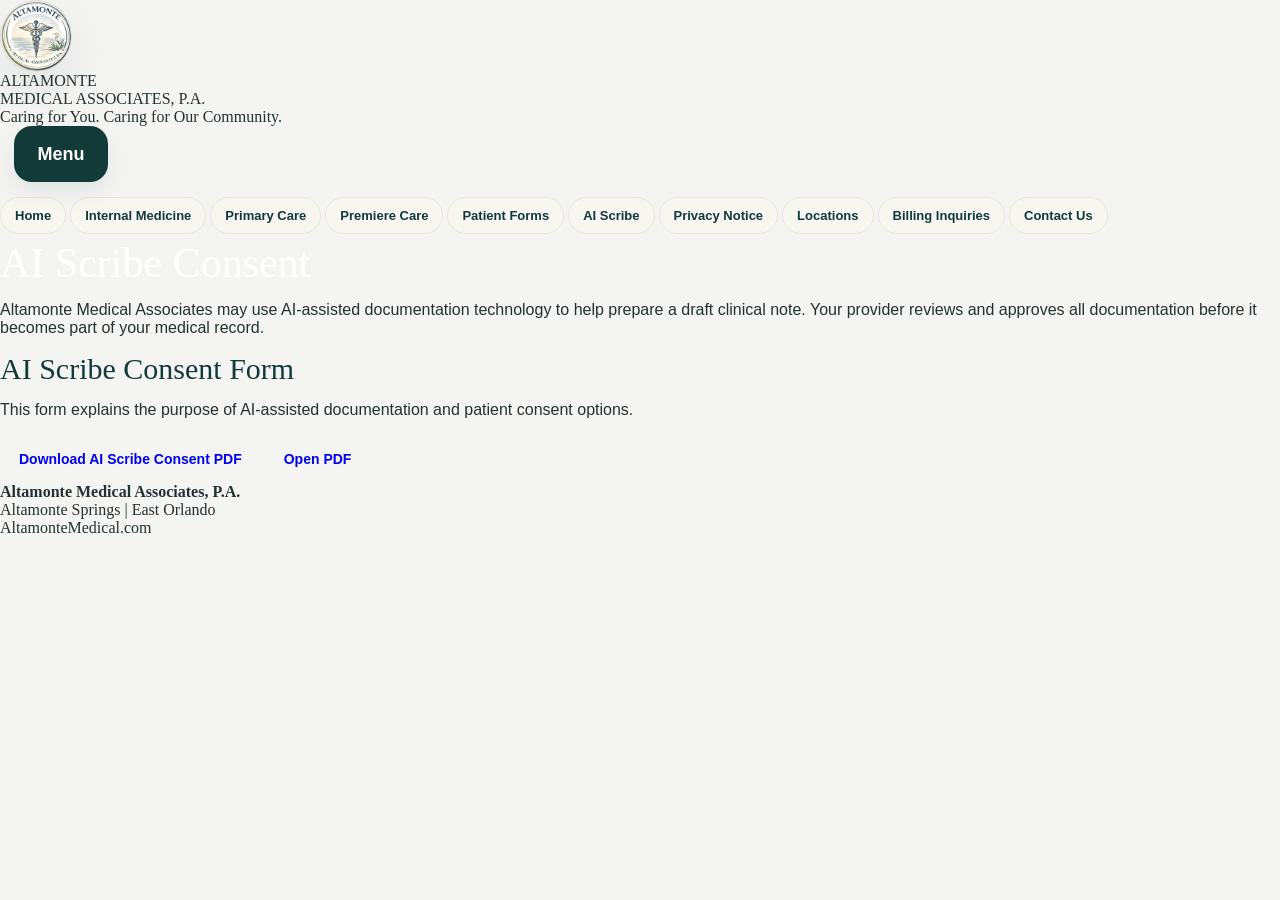
==== commit 7fe87ccd: "Add files via upload" ====
--- a/ai-scribe-consent.html
+++ b/ai-scribe-consent.html
@@ -28,6 +28,8 @@
       <a href="ai-scribe-consent.html">AI Scribe</a>
       <a href="notice-of-privacy.html">Privacy Notice</a>
       <a href="locations.html">Locations</a>
+      <a href="billing-inquiries.html">Billing Inquiries</a>
+      <a href="contact-us.html">Contact Us</a>
     </div>
   </nav>
 </header>
--- a/styles.css
+++ b/styles.css
@@ -242,7 +242,7 @@
 
 
 
-/* FINAL TWEAKS: make Learn More / New Patient Forms text dark and readable on all pages */
+/* FINAL TWEAKS: make Learn More / Patient Intake Forms text dark and readable on all pages */
 .learn-more-btn,
 .learn-more-btn:link,
 .learn-more-btn:visited,
@@ -266,7 +266,7 @@
   box-shadow:0 8px 18px rgba(16,24,40,.06) !important;
 }
 
-/* Homepage spacing so Learn More sits left and New Patient Forms sits more right */
+/* Homepage spacing so Learn More sits left and Patient Intake Forms sits more right */
 .hero-learn{
   display:flex !important;
   align-items:center !important;
@@ -543,7 +543,7 @@
 }
 
 
-/* FIX: New Patient Forms text visibility in mobile menu */
+/* FIX: Patient Intake Forms text visibility in mobile menu */
 .mobile-menu-links a,
 .mobile-menu-links a:visited {
     color: #1f4d45 !important;
@@ -559,7 +559,7 @@
 }
 
 
-/* Permanent fix: keep New Patient Forms aligned like all other menu items */
+/* Permanent fix: keep Patient Intake Forms aligned like all other menu items */
 .mobile-menu-links a[href="intake-forms.html"]{
   display:block !important;
   padding:12px 14px !important;
